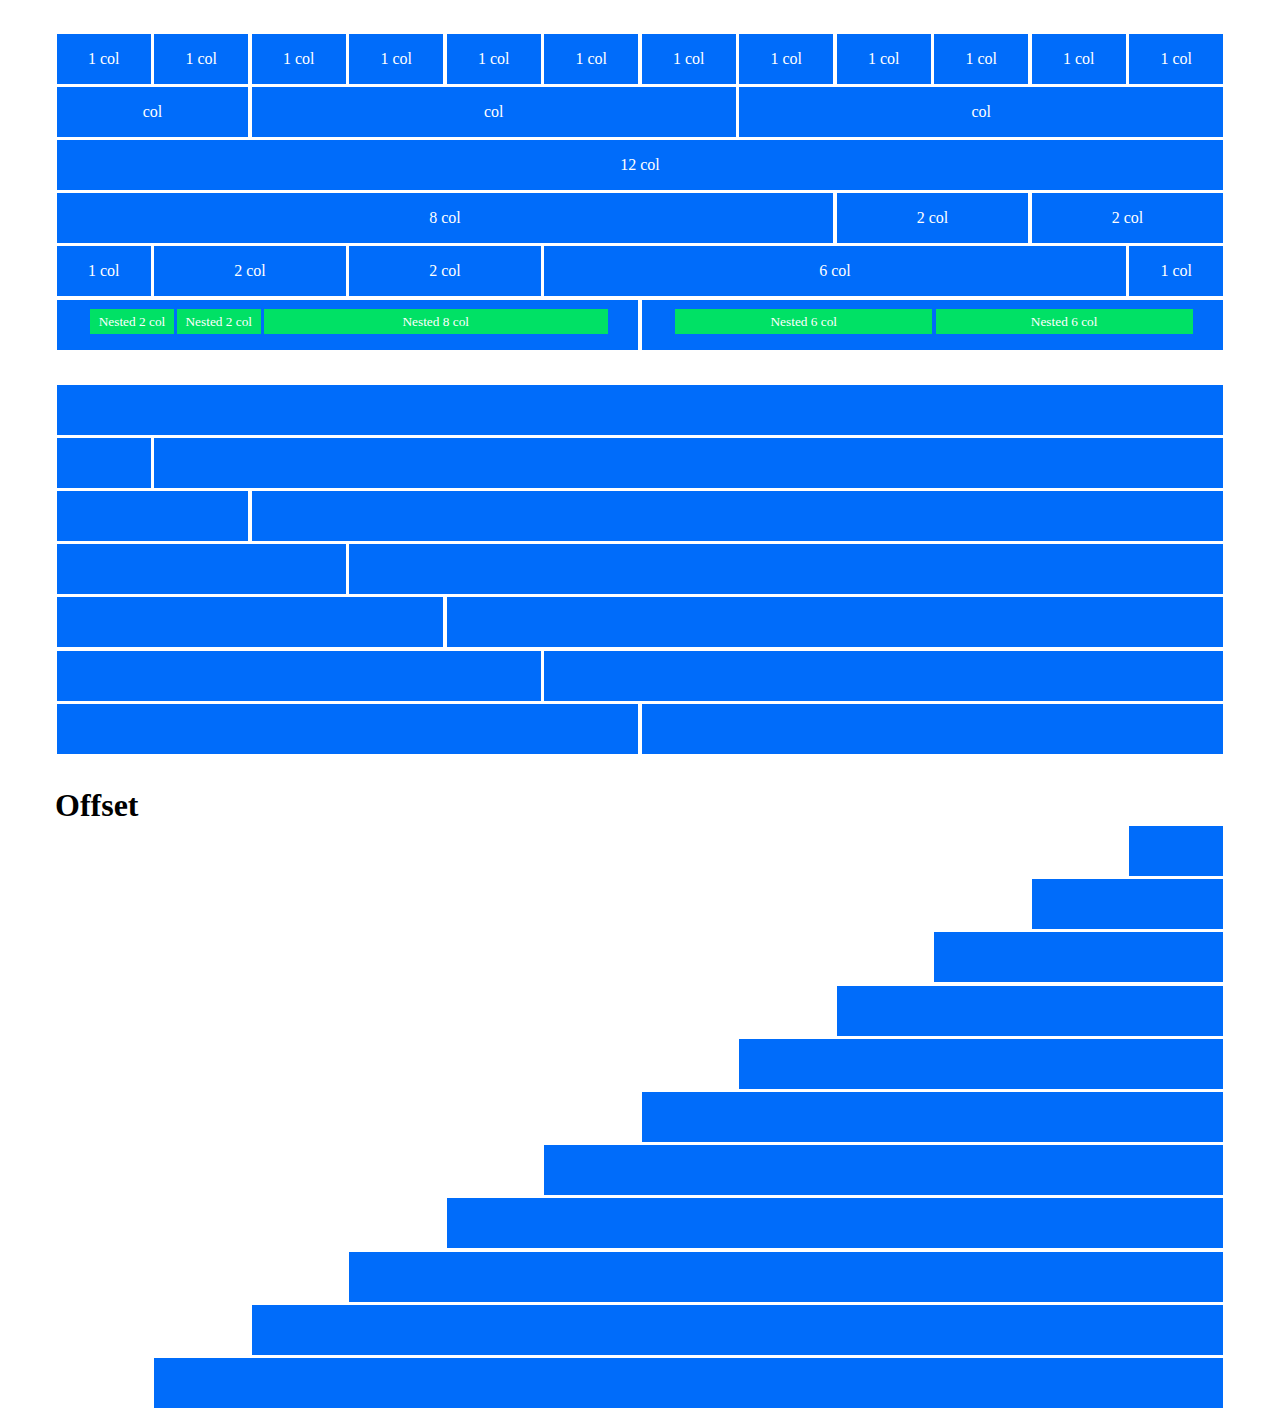
==== index.html @ 48f04ecb "create structure have to add and fix media-query function" ====
<!DOCTYPE html>
<html>
<head>
    <title>12Bool</title>
    <link rel="stylesheet" href="./assets/framework.css">
    <link rel="stylesheet" href="./assets/style.css">
    <meta name="viewport" content="width=device-width, initial-scale=1.0">
</head>
<body>
    <!-- first container -->
    <div class="container">
        <div class="row">
            <div class="col-1">
                <div class="card row justify-center align-item-center bg-blu">
                    1 col
                </div>
            </div>
            <div class="col-1">
                <div class="card row justify-center align-item-center bg-blu">
                    1 col
                </div>
            </div>
            <div class="col-1">
                <div class="card row justify-center align-item-center bg-blu">
                    1 col
                </div>
            </div>
            <div class="col-1">
                <div class="card row justify-center align-item-center bg-blu">
                    1 col
                </div>
            </div>
            <div class="col-1">
                <div class="card row justify-center align-item-center bg-blu">
                    1 col
                </div>
            </div>
            <div class="col-1">
                <div class="card row justify-center align-item-center bg-blu">
                    1 col
                </div>
            </div>
            <div class="col-1">
                <div class="card row justify-center align-item-center bg-blu">
                    1 col
                </div>
            </div>
            <div class="col-1">
                <div class="card row justify-center align-item-center bg-blu">
                    1 col
                </div>
            </div>
            <div class="col-1">
                <div class="card row justify-center align-item-center bg-blu">
                    1 col
                </div>
            </div>
            <div class="col-1">
                <div class="card row justify-center align-item-center bg-blu">
                    1 col
                </div>
            </div>
            <div class="col-1">
                <div class="card row justify-center align-item-center bg-blu">
                    1 col
                </div>
            </div>
            <div class="col-1">
                <div class="card row justify-center align-item-center bg-blu">
                    1 col
                </div>
            </div>
            <div class="col-2">
                <div class="card row justify-center align-item-center bg-blu">
                    col
                </div>
            </div>
            <div class="col-5">
                <div class="card row justify-center align-item-center bg-blu">
                    col
                </div>
            </div>
            <div class="col-5">
                <div class="card row justify-center align-item-center bg-blu">
                    col
                </div>
            </div>
            <div class="col-12">
                <div class="card row justify-center align-item-center bg-blu">
                    12 col
                </div>
            </div>
            <div class="col-8">
                <div class="card row justify-center align-item-center bg-blu">
                    8 col
                </div>
            </div>
            <div class="col-2">
                <div class="card row justify-center align-item-center bg-blu">
                    2 col
                </div>
            </div>
            <div class="col-2">
                <div class="card row justify-center align-item-center bg-blu">
                    2 col
                </div>
            </div>
            <div class="col-1">
                <div class="card row justify-center align-item-center bg-blu">
                    1 col
                </div>
            </div>
            <div class="col-2">
                <div class="card row justify-center align-item-center bg-blu">
                    2 col
                </div>
            </div>
            <div class="col-2">
                <div class="card row justify-center align-item-center bg-blu">
                    2 col
                </div>
            </div>
            <div class="col-6">
                <div class="card row justify-center align-item-center bg-blu">
                    6 col
                </div>
            </div>
            <div class="col-1">
                <div class="card row justify-center align-item-center bg-blu">
                    1 col
                </div>
            </div>
            <div class="col-6">
                <div class="card">
                    <div class="row-short pt-05 pl-2">
                        <div class="col-2">
                            <div class="card-green row justify-center align-item-center">
                                Nested 2 col
                            </div>
                        </div>
                        <div class="col-2">
                            <div class="card-green row justify-center align-item-center">
                                Nested 2 col
                            </div>
                        </div>
                        <div class="col-8">
                            <div class="card-green row justify-center align-item-center">
                                Nested 8 col
                            </div>
                        </div>
                    </div>
                </div>
            </div>
            <div class="col-6">
                <div class="card">
                    <div class="row-short pt-05 pl-2">
                        <div class="col-6">
                            <div class="card-green row justify-center align-item-center">
                                Nested 6 col
                            </div>
                        </div>
                        <div class="col-6">
                            <div class="card-green row justify-center align-item-center">
                                Nested 6 col
                            </div>
                        </div>
                </div>
            </div>
        </div>
    </div>
    <!-- /first container -->

    <!-- second container -->
    <div class="container">
        <div class="row">
            <div class="col-12">
                <div class="card"></div>
            </div>
            <div class="col-1">
                <div class="card"></div>
            </div>
            <div class="col-11">
                <div class="card"></div>
            </div>
            <div class="col-2">
                <div class="card"></div>
            </div>
            <div class="col-10">
                <div class="card"></div>
            </div>
            <div class="col-3">
                <div class="card"></div>
            </div>
            <div class="col-9">
                <div class="card"></div>
            </div>
            <div class="col-4">
                <div class="card"></div>
            </div>
            <div class="col-8">
                <div class="card"></div>
            </div>
            <div class="col-5">
                <div class="card"></div>
            </div>
            <div class="col-7">
                <div class="card"></div>
            </div>
            <div class="col-6">
                <div class="card"></div>
            </div>
            <div class="col-6">
                <div class="card"></div>
            </div>
        </div>
    </div>
    <!-- /second container -->

    <!-- third container -->
    <div class="container">
        <h1>Offset</h1>
        <div class="row">
            <div class="col-1 col-offset-11">
                <div class="card"></div>
            </div>
            <div class="col-2 col-offset-10">
                <div class="card"></div>
            </div>
            <div class="col-3 col-offset-9">
                <div class="card"></div>
            </div>
            <div class="col-4 col-offset-8">
                <div class="card"></div>
            </div>
            <div class="col-5 col-offset-7">
                <div class="card"></div>
            </div>
            <div class="col-6 col-offset-6">
                <div class="card"></div>
            </div>
            <div class="col-7 col-offset-5">
                <div class="card"></div>
            </div>
            <div class="col-8 col-offset-4">
                <div class="card"></div>
            </div>
            <div class="col-9 col-offset-3">
                <div class="card"></div>
            </div>
            <div class="col-10 col-offset-2">
                <div class="card"></div>
            </div>
            <div class="col-11 col-offset-1">
                <div class="card"></div>
            </div>
        </div>
    </div>
    <!-- /third container -->
</body>
</html>
---- assets/framework.css ----
*{
    margin: 0;
    padding: 0;
    box-sizing: border-box;
}
.container{
    max-width: 1170px;
    margin: 0 auto;
}
.row{
    display: flex;
    flex-direction: row;
    flex-wrap: wrap;
}
.column{
    display: flex;
    flex-direction: column;
}
.card{
    width: 100%;
    height: 50px;
}
.text-align-center{
    text-align: center;
}
.align-item-center{
    align-items: center;
}
.justify-center{
    justify-content: center;
}
.bg-blu{
    background-color: #006cfa;
}
.bg-green{
    background-color: #00e165;
}
[class^="col-"]{
    padding: 0.1rem;
}

/* #region spacing */
.pad-1{
    padding: 1rem;
}
.pad-2{
    padding: 2rem;
}
.p-05{
    padding: 0 0.5rem;
}
.p-1{
    padding: 0 1rem;
}
.p-2{
    padding: 0 2rem;
}
.p-3{
    padding: 0 3rem;
}
.p-4{
    padding: 0 4rem;
}
.pl-1{
    padding-left: 1rem;
}
.pl-2{
    padding-left: 2rem;
}
.pt-05{
    padding-top: 0.5rem;
}
.py-05{
    padding: 0.5rem 0;
}
.py-1{
    padding: 1rem 0;
}
.py-2{
    padding: 2rem 0;
}
/* #endregion spacing */

/* #region col */
.col{
    flex-grow: 1;
    flex-basis: 0;
    max-width: 100%;
}
.col-1{
    width: calc(100% / 12 * 1);
}
.col-2{
    width: calc(100% / 12 * 2);
}
.col-3{
    width: calc(100% / 12 * 3);
}
.col-4{
    width: calc(100% / 12 * 4);
}
.col-5{
    width: calc(100% / 12 * 5);
}
.col-6{
    width: calc(100% / 12 * 6);
}
.col-7{
    width: calc(100% / 12 * 7);
}
.col-8{
    width: calc(100% / 12 * 8);
}
.col-9{
    width: calc(100% / 12 * 9);
}
.col-10{
    width: calc(100% / 12 * 10);
}
.col-11{
    width: calc(100% / 12 * 11);
}
.col-12{
    width: calc(100% / 12 * 12);
}
/* #endregion col */

/* #region offsets */
.col-offset-1{
    margin-left: calc(100% / 12 * 1);
}
.col-offset-2{
    margin-left: calc(100% / 12 * 2);
}
.col-offset-3{
    margin-left: calc(100% / 12 * 3);
}
.col-offset-4{
    margin-left: calc(100% / 12 * 4);
}
.col-offset-5{
    margin-left: calc(100% / 12 * 5);
}
.col-offset-6{
    margin-left: calc(100% / 12 * 6);
}
.col-offset-7{
    margin-left: calc(100% / 12 * 7);
}
.col-offset-8{
    margin-left: calc(100% / 12 * 8);
}
.col-offset-9{
    margin-left: calc(100% / 12 * 9);
}
.col-offset-10{
    margin-left: calc(100% / 12 * 10);
}
.col-offset-11{
    margin-left: calc(100% / 12 * 11);
}
/* #endregion offsets */
---- assets/style.css ----
[class="card"]{
    background-color:#006cfa;
}
.card-green{
    background-color: #00e165;
    width: 100%;
    height: 25px;
}
.row-short{
    display: flex;
    width: 95%;
    padding: auto;
}
.container{
    margin-top: 2rem;
}
.card, .card-green{
    color: white;
}
.card-green{
    font-size: smaller;
}
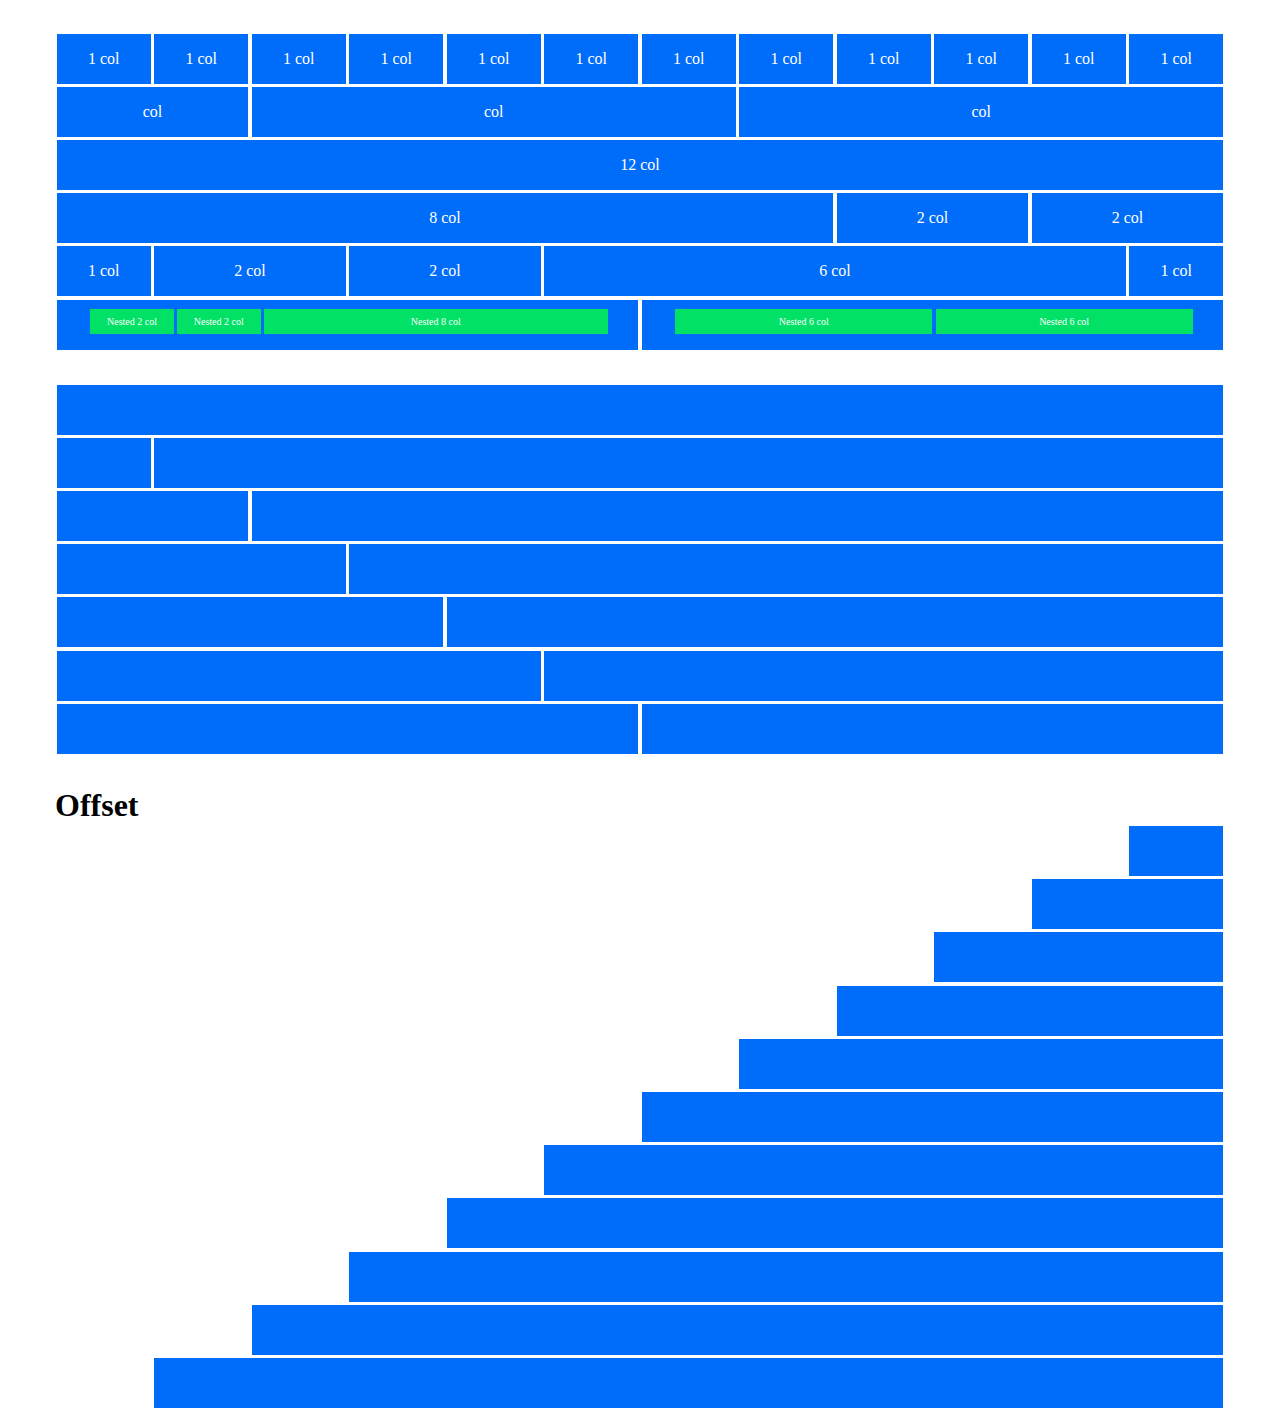
==== commit 5674c8a2: "add media query function" ====
--- a/index.html
+++ b/index.html
@@ -8,142 +8,142 @@
 </head>
 <body>
     <!-- first container -->
-    <div class="container">
+    <div class="container container-md container-sm">
         <div class="row">
-            <div class="col-1">
-                <div class="card row justify-center align-item-center bg-blu">
-                    1 col
-                </div>
-            </div>
-            <div class="col-1">
-                <div class="card row justify-center align-item-center bg-blu">
-                    1 col
-                </div>
-            </div>
-            <div class="col-1">
-                <div class="card row justify-center align-item-center bg-blu">
-                    1 col
-                </div>
-            </div>
-            <div class="col-1">
-                <div class="card row justify-center align-item-center bg-blu">
-                    1 col
-                </div>
-            </div>
-            <div class="col-1">
-                <div class="card row justify-center align-item-center bg-blu">
-                    1 col
-                </div>
-            </div>
-            <div class="col-1">
-                <div class="card row justify-center align-item-center bg-blu">
-                    1 col
-                </div>
-            </div>
-            <div class="col-1">
-                <div class="card row justify-center align-item-center bg-blu">
-                    1 col
-                </div>
-            </div>
-            <div class="col-1">
-                <div class="card row justify-center align-item-center bg-blu">
-                    1 col
-                </div>
-            </div>
-            <div class="col-1">
-                <div class="card row justify-center align-item-center bg-blu">
-                    1 col
-                </div>
-            </div>
-            <div class="col-1">
-                <div class="card row justify-center align-item-center bg-blu">
-                    1 col
-                </div>
-            </div>
-            <div class="col-1">
-                <div class="card row justify-center align-item-center bg-blu">
-                    1 col
-                </div>
-            </div>
-            <div class="col-1">
-                <div class="card row justify-center align-item-center bg-blu">
-                    1 col
-                </div>
-            </div>
-            <div class="col-2">
+            <div class="col-1 col-md-1 col-sm-1">
+                <div class="card row justify-center align-item-center bg-blu">
+                    1 col
+                </div>
+            </div>
+            <div class="col-1 col-md-1 col-sm-1">
+                <div class="card row justify-center align-item-center bg-blu">
+                    1 col
+                </div>
+            </div>
+            <div class="col-1 col-md-1 col-sm-1">
+                <div class="card row justify-center align-item-center bg-blu">
+                    1 col
+                </div>
+            </div>
+            <div class="col-1 col-md-1 col-sm-1">
+                <div class="card row justify-center align-item-center bg-blu">
+                    1 col
+                </div>
+            </div>
+            <div class="col-1 col-md-1 col-sm-1">
+                <div class="card row justify-center align-item-center bg-blu">
+                    1 col
+                </div>
+            </div>
+            <div class="col-1 col-md-1 col-sm-1">
+                <div class="card row justify-center align-item-center bg-blu">
+                    1 col
+                </div>
+            </div>
+            <div class="col-1 col-md-1 col-sm-1">
+                <div class="card row justify-center align-item-center bg-blu">
+                    1 col
+                </div>
+            </div>
+            <div class="col-1 col-md-1 col-sm-1">
+                <div class="card row justify-center align-item-center bg-blu">
+                    1 col
+                </div>
+            </div>
+            <div class="col-1 col-md-1 col-sm-1">
+                <div class="card row justify-center align-item-center bg-blu">
+                    1 col
+                </div>
+            </div>
+            <div class="col-1 col-md-1 col-sm-1">
+                <div class="card row justify-center align-item-center bg-blu">
+                    1 col
+                </div>
+            </div>
+            <div class="col-1 col-md-1 col-sm-1">
+                <div class="card row justify-center align-item-center bg-blu">
+                    1 col
+                </div>
+            </div>
+            <div class="col-1 col-md-1 col-sm-1">
+                <div class="card row justify-center align-item-center bg-blu">
+                    1 col
+                </div>
+            </div>
+            <div class="col-2 col-md-2 col-sm-2">
                 <div class="card row justify-center align-item-center bg-blu">
                     col
                 </div>
             </div>
-            <div class="col-5">
+            <div class="col-5 col-md-5 col-sm-5">
                 <div class="card row justify-center align-item-center bg-blu">
                     col
                 </div>
             </div>
-            <div class="col-5">
+            <div class="col-5 col-md-5 col-sm-5">
                 <div class="card row justify-center align-item-center bg-blu">
                     col
                 </div>
             </div>
-            <div class="col-12">
+            <div class="col-12 col-md-12 col-sm-12">
                 <div class="card row justify-center align-item-center bg-blu">
                     12 col
                 </div>
             </div>
-            <div class="col-8">
+            <div class="col-8 col-md-8 col-sm-8">
                 <div class="card row justify-center align-item-center bg-blu">
                     8 col
                 </div>
             </div>
-            <div class="col-2">
-                <div class="card row justify-center align-item-center bg-blu">
-                    2 col
-                </div>
-            </div>
-            <div class="col-2">
-                <div class="card row justify-center align-item-center bg-blu">
-                    2 col
-                </div>
-            </div>
-            <div class="col-1">
-                <div class="card row justify-center align-item-center bg-blu">
-                    1 col
-                </div>
-            </div>
-            <div class="col-2">
-                <div class="card row justify-center align-item-center bg-blu">
-                    2 col
-                </div>
-            </div>
-            <div class="col-2">
-                <div class="card row justify-center align-item-center bg-blu">
-                    2 col
-                </div>
-            </div>
-            <div class="col-6">
+            <div class="col-2 col-md-2 col-sm-2">
+                <div class="card row justify-center align-item-center bg-blu">
+                    2 col
+                </div>
+            </div>
+            <div class="col-2 col-md-2 col-sm-2">
+                <div class="card row justify-center align-item-center bg-blu">
+                    2 col
+                </div>
+            </div>
+            <div class="col-1 col-md-1 col-sm-1">
+                <div class="card row justify-center align-item-center bg-blu">
+                    1 col
+                </div>
+            </div>
+            <div class="col-2 col-md-2 col-sm-2">
+                <div class="card row justify-center align-item-center bg-blu">
+                    2 col
+                </div>
+            </div>
+            <div class="col-2 col-md-2 col-sm-2">
+                <div class="card row justify-center align-item-center bg-blu">
+                    2 col
+                </div>
+            </div>
+            <div class="col-6 col-md-6 col-sm-6">
                 <div class="card row justify-center align-item-center bg-blu">
                     6 col
                 </div>
             </div>
-            <div class="col-1">
-                <div class="card row justify-center align-item-center bg-blu">
-                    1 col
-                </div>
-            </div>
-            <div class="col-6">
+            <div class="col-1 col-md-1 col-sm-1">
+                <div class="card row justify-center align-item-center bg-blu">
+                    1 col
+                </div>
+            </div>
+            <div class="col-6 col-md-6 col-sm-6">
                 <div class="card">
                     <div class="row-short pt-05 pl-2">
-                        <div class="col-2">
+                        <div class="col-2 col-md-2 col-sm-2">
                             <div class="card-green row justify-center align-item-center">
                                 Nested 2 col
                             </div>
                         </div>
-                        <div class="col-2">
+                        <div class="col-2 col-md-2 col-sm-2">
                             <div class="card-green row justify-center align-item-center">
                                 Nested 2 col
                             </div>
                         </div>
-                        <div class="col-8">
+                        <div class="col-8 col-md-8 col-sm-8">
                             <div class="card-green row justify-center align-item-center">
                                 Nested 8 col
                             </div>
@@ -151,15 +151,15 @@
                     </div>
                 </div>
             </div>
-            <div class="col-6">
+            <div class="col-6 col-md-6 col-sm-6">
                 <div class="card">
                     <div class="row-short pt-05 pl-2">
-                        <div class="col-6">
+                        <div class="col-6 col-md-6 col-sm-6">
                             <div class="card-green row justify-center align-item-center">
                                 Nested 6 col
                             </div>
                         </div>
-                        <div class="col-6">
+                        <div class="col-6 col-md-6 col-sm-6">
                             <div class="card-green row justify-center align-item-center">
                                 Nested 6 col
                             </div>
@@ -171,45 +171,45 @@
     <!-- /first container -->
 
     <!-- second container -->
-    <div class="container">
+    <div class="container container-md container-sm">
         <div class="row">
-            <div class="col-12">
-                <div class="card"></div>
-            </div>
-            <div class="col-1">
-                <div class="card"></div>
-            </div>
-            <div class="col-11">
-                <div class="card"></div>
-            </div>
-            <div class="col-2">
-                <div class="card"></div>
-            </div>
-            <div class="col-10">
-                <div class="card"></div>
-            </div>
-            <div class="col-3">
-                <div class="card"></div>
-            </div>
-            <div class="col-9">
-                <div class="card"></div>
-            </div>
-            <div class="col-4">
-                <div class="card"></div>
-            </div>
-            <div class="col-8">
-                <div class="card"></div>
-            </div>
-            <div class="col-5">
-                <div class="card"></div>
-            </div>
-            <div class="col-7">
-                <div class="card"></div>
-            </div>
-            <div class="col-6">
-                <div class="card"></div>
-            </div>
-            <div class="col-6">
+            <div class="col-12 col-md-12 col-sm-12">
+                <div class="card"></div>
+            </div>
+            <div class="col-1 col-md-1 col-sm-1">
+                <div class="card"></div>
+            </div>
+            <div class="col-11 col-md-11 col-sm-11">
+                <div class="card"></div>
+            </div>
+            <div class="col-2 col-md-2 col-sm-2">
+                <div class="card"></div>
+            </div>
+            <div class="col-10 col-md-10 col-sm-10">
+                <div class="card"></div>
+            </div>
+            <div class="col-3 col-md-3 col-sm-3">
+                <div class="card"></div>
+            </div>
+            <div class="col-9 col-md-9 col-sm-9">
+                <div class="card"></div>
+            </div>
+            <div class="col-4 col-md-4 col-sm-4">
+                <div class="card"></div>
+            </div>
+            <div class="col-8 col-md-8 col-sm-8">
+                <div class="card"></div>
+            </div>
+            <div class="col-5 col-md-5 col-sm-5">
+                <div class="card"></div>
+            </div>
+            <div class="col-7 col-md-7 col-sm-7">
+                <div class="card"></div>
+            </div>
+            <div class="col-6 col-md-6 col-sm-6">
+                <div class="card"></div>
+            </div>
+            <div class="col-6 col-md-6 col-sm-6">
                 <div class="card"></div>
             </div>
         </div>
@@ -217,40 +217,40 @@
     <!-- /second container -->
 
     <!-- third container -->
-    <div class="container">
+    <div class="container container-md container-sm">
         <h1>Offset</h1>
         <div class="row">
-            <div class="col-1 col-offset-11">
-                <div class="card"></div>
-            </div>
-            <div class="col-2 col-offset-10">
-                <div class="card"></div>
-            </div>
-            <div class="col-3 col-offset-9">
-                <div class="card"></div>
-            </div>
-            <div class="col-4 col-offset-8">
-                <div class="card"></div>
-            </div>
-            <div class="col-5 col-offset-7">
-                <div class="card"></div>
-            </div>
-            <div class="col-6 col-offset-6">
-                <div class="card"></div>
-            </div>
-            <div class="col-7 col-offset-5">
-                <div class="card"></div>
-            </div>
-            <div class="col-8 col-offset-4">
-                <div class="card"></div>
-            </div>
-            <div class="col-9 col-offset-3">
-                <div class="card"></div>
-            </div>
-            <div class="col-10 col-offset-2">
-                <div class="card"></div>
-            </div>
-            <div class="col-11 col-offset-1">
+            <div class="col-1 col-md-1 col-sm-1 col-offset-11 col-offset-md-11 col-offset-sm-11">
+                <div class="card"></div>
+            </div>
+            <div class="col-2 col-md-2 col-sm-2 col-offset-10 col-offset-md-10 col-offset-sm-10">
+                <div class="card"></div>
+            </div>
+            <div class="col-3 col-md-3 col-sm-3 col-offset-9 col-offset-md-9 col-offset-sm-9">
+                <div class="card"></div>
+            </div>
+            <div class="col-4 col-md-4 col-sm-4 col-offset-8 col-offset-md-8 col-offset-sm-8">
+                <div class="card"></div>
+            </div>
+            <div class="col-5 col-md-5 col-sm-5 col-offset-7 col-offset-md-7 col-offset-sm-7">
+                <div class="card"></div>
+            </div>
+            <div class="col-6 col-md-6 col-sm-6 col-offset-6 col-offset-md-6 col-offset-sm-6">
+                <div class="card"></div>
+            </div>
+            <div class="col-7 col-md-7 col-sm-7 col-offset-5 col-offset-md-5 col-offset-sm-5">
+                <div class="card"></div>
+            </div>
+            <div class="col-8 col-md-8 col-sm-8 col-offset-4 col-offset-md-4 col-offset-sm-4">
+                <div class="card"></div>
+            </div>
+            <div class="col-9 col-md-9 col-sm-9 col-offset-3 col-offset-md-3 col-offset-sm-3">
+                <div class="card"></div>
+            </div>
+            <div class="col-10 col-md-10 col-sm-10 col-offset-2 col-offset-md-2 col-offset-sm-2">
+                <div class="card"></div>
+            </div>
+            <div class="col-11 col-md-11 col-sm-11 col-offset-1 col-offset-md-1 col-offset-sm-1">
                 <div class="card"></div>
             </div>
         </div>
--- a/assets/framework.css
+++ b/assets/framework.css
@@ -159,4 +159,182 @@
 .col-offset-11{
     margin-left: calc(100% / 12 * 11);
 }
-/* #endregion offsets */+/* #endregion offsets */
+
+/* #region media query */
+
+
+
+/* breakpoint md */
+@media screen and (max-width: 768px) {
+  
+.container-md{
+    max-width: 728px;
+    margin: 0 auto;
+} 
+ /*col  */
+.col-md-1{
+    width: calc(100% / 12 * 1);
+}
+.col-md-2{
+    width: calc(100% / 12 * 2);
+}
+.col-md-3{
+    width: calc(100% / 12 * 3);
+}
+.col-md-4{
+    width: calc(100% / 12 * 4);
+}
+.col-md-5{
+    width: calc(100% / 12 * 5);
+}
+.col-md-6{
+    width: calc(100% / 12 * 6);
+}
+.col-md-7{
+    width: calc(100% / 12 * 7);
+}
+.col-md-8{
+    width: calc(100% / 12 * 8);
+}
+.col-md-9{
+    width: calc(100% / 12 * 9);
+}
+.col-md-10{
+    width: calc(100% / 12 * 10);
+}
+.col-md-11{
+    width: calc(100% / 12 * 11);
+}
+.col-md-12{
+    width: calc(100% / 12 * 12);
+}
+/* /col */
+
+/* offset */
+.col-offset-md-1{
+    margin-left: calc(100% / 12 * 1);
+}
+.col-offset-md-2{
+    margin-left: calc(100% / 12 * 2);
+}
+.col-offset-md-3{
+    margin-left: calc(100% / 12 * 3);
+}
+.col-offset-md-4{
+    margin-left: calc(100% / 12 * 4);
+}
+.col-offset-md-5{
+    margin-left: calc(100% / 12 * 5);
+}
+.col-offset-md-6{
+    margin-left: calc(100% / 12 * 6);
+}
+.col-offset-md-7{
+    margin-left: calc(100% / 12 * 7);
+}
+.col-offset-md-8{
+    margin-left: calc(100% / 12 * 8);
+}
+.col-offset-md-9{
+    margin-left: calc(100% / 12 * 9);
+}
+.col-offset-md-10{
+    margin-left: calc(100% / 12 * 10);
+}
+.col-offset-md-11{
+    margin-left: calc(100% / 12 * 11);
+}
+/* /offset */
+}
+/* /breakpoint md */
+
+
+
+
+/* breakpoint sm */
+@media screen and (max-width: 576px) {
+    
+.container-sm{
+    max-width: 536px;
+    margin: 0 auto;
+}
+/* col */
+.col-sm-1{
+    width: calc(100% / 12 * 1);
+}
+.col-sm-2{
+    width: calc(100% / 12 * 2);
+}
+.col-sm-3{
+    width: calc(100% / 12 * 3);
+}
+.col-sm-4{
+    width: calc(100% / 12 * 4);
+}
+.col-sm-5{
+    width: calc(100% / 12 * 5);
+}
+.col-sm-6{
+    width: calc(100% / 12 * 6);
+}
+.col-sm-7{
+    width: calc(100% / 12 * 7);
+}
+.col-sm-8{
+    width: calc(100% / 12 * 8);
+}
+.col-sm-9{
+    width: calc(100% / 12 * 9);
+}
+.col-sm-10{
+    width: calc(100% / 12 * 10);
+}
+.col-sm-11{
+    width: calc(100% / 12 * 11);
+}
+.col-sm-12{
+    width: calc(100% / 12 * 12);
+}
+/* /col */
+
+/* offset */
+.col-offset-sm-1{
+    margin-left: calc(100% / 12 * 1);
+}
+.col-offset-sm-2{
+    margin-left: calc(100% / 12 * 2);
+}
+.col-offset-sm-3{
+    margin-left: calc(100% / 12 * 3);
+}
+.col-offset-sm-4{
+    margin-left: calc(100% / 12 * 4);
+}
+.col-offset-sm-5{
+    margin-left: calc(100% / 12 * 5);
+}
+.col-offset-sm-6{
+    margin-left: calc(100% / 12 * 6);
+}
+.col-offset-sm-7{
+    margin-left: calc(100% / 12 * 7);
+}
+.col-offset-sm-8{
+    margin-left: calc(100% / 12 * 8);
+}
+.col-offset-sm-9{
+    margin-left: calc(100% / 12 * 9);
+}
+.col-offset-sm-10{
+    margin-left: calc(100% / 12 * 10);
+}
+.col-offset-sm-11{
+    margin-left: calc(100% / 12 * 11);
+}
+/* /offset */
+}
+/* /breakpoint sm */
+
+
+/* #end region media query */--- a/assets/style.css
+++ b/assets/style.css
@@ -18,6 +18,6 @@
     color: white;
 }
 .card-green{
-    font-size: smaller;
+    font-size: x-small;
 }
 
